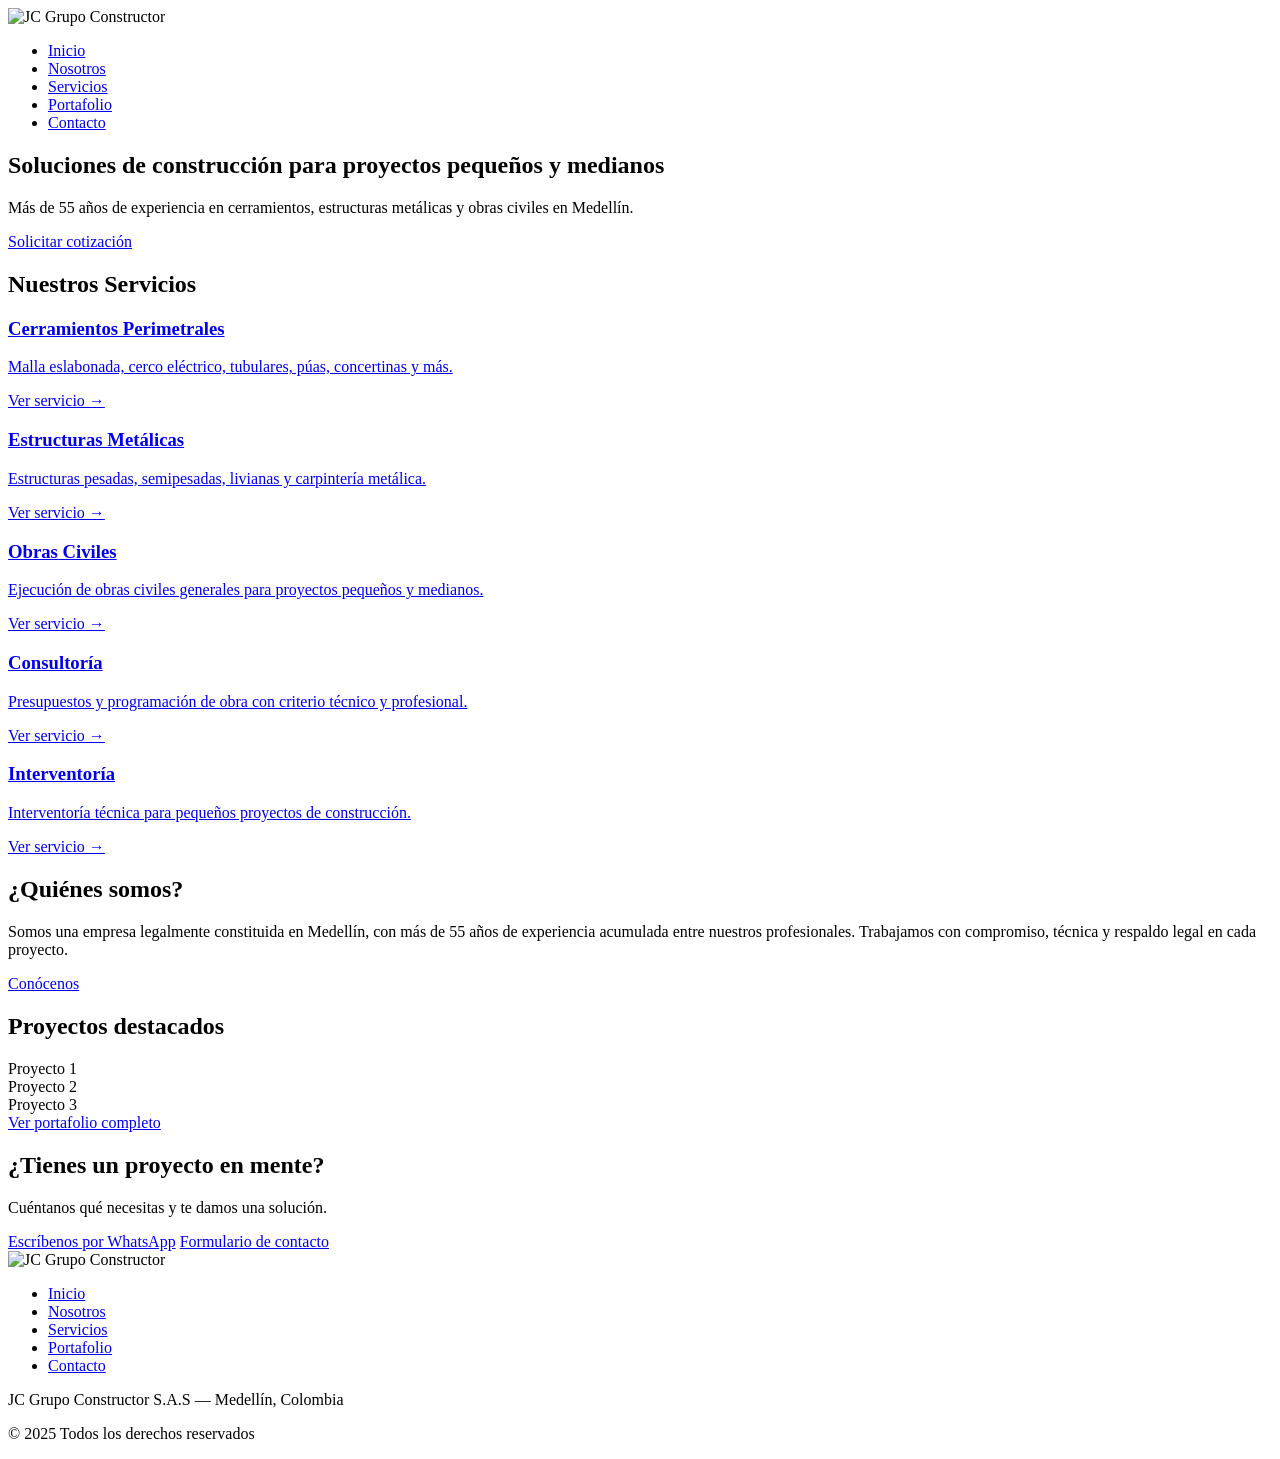
==== index.html @ 6efc6a11 "Estructura HTML completa de servicios" ====
<!DOCTYPE html>
<html lang="es">
<head>
    <meta charset="UTF-8">
    <meta name="viewport" content="width=device-width, initial-scale=1.0">
    <title>JC Grupo Constructor S.A.S</title>
    <link rel="stylesheet" href="css/main.css">
</head>
<body>

    <!-- NAVBAR -->
    <nav>
        <div class="logo">
            <img src="img/logo.png" alt="JC Grupo Constructor">
        </div>
        <ul>
            <li><a href="index.html" class="activo">Inicio</a></li>
            <li><a href="nosotros.html">Nosotros</a></li>
            <li><a href="servicios/index.html">Servicios</a></li>
            <li><a href="portafolio/index.html">Portafolio</a></li>
            <li><a href="contacto.html">Contacto</a></li>
        </ul>
    </nav>

    <!-- HERO -->
    <section id="hero">
        <h1>Soluciones de construcción para proyectos pequeños y medianos</h1>
        <p>Más de 55 años de experiencia en cerramientos, estructuras metálicas y obras civiles en Medellín.</p>
        <a href="contacto.html" class="btn-principal">Solicitar cotización</a>
    </section>

    <!-- SERVICIOS -->
    <section id="servicios">
        <h2>Nuestros Servicios</h2>
        <div class="servicios-grid">

            <a href="servicios/cerramientos.html" class="servicio-card">
                <h3>Cerramientos Perimetrales</h3>
                <p>Malla eslabonada, cerco eléctrico, tubulares, púas, concertinas y más.</p>
                <span>Ver servicio →</span>
            </a>

            <a href="servicios/estructuras.html" class="servicio-card">
                <h3>Estructuras Metálicas</h3>
                <p>Estructuras pesadas, semipesadas, livianas y carpintería metálica.</p>
                <span>Ver servicio →</span>
            </a>

            <a href="servicios/obras-civiles.html" class="servicio-card">
                <h3>Obras Civiles</h3>
                <p>Ejecución de obras civiles generales para proyectos pequeños y medianos.</p>
                <span>Ver servicio →</span>
            </a>

            <a href="servicios/consultoria.html" class="servicio-card">
                <h3>Consultoría</h3>
                <p>Presupuestos y programación de obra con criterio técnico y profesional.</p>
                <span>Ver servicio →</span>
            </a>

            <a href="servicios/interventoria.html" class="servicio-card">
                <h3>Interventoría</h3>
                <p>Interventoría técnica para pequeños proyectos de construcción.</p>
                <span>Ver servicio →</span>
            </a>

        </div>
    </section>

    <!-- NOSOTROS -->
    <section id="nosotros">
        <h2>¿Quiénes somos?</h2>
        <p>Somos una empresa legalmente constituida en Medellín, con más de 55 años de experiencia acumulada entre nuestros profesionales. Trabajamos con compromiso, técnica y respaldo legal en cada proyecto.</p>
        <a href="nosotros.html" class="btn-secundario">Conócenos</a>
    </section>

    <!-- PORTAFOLIO -->
    <section id="portafolio">
        <h2>Proyectos destacados</h2>
        <div class="portafolio-grid">
            <div class="proyecto-card">Proyecto 1</div>
            <div class="proyecto-card">Proyecto 2</div>
            <div class="proyecto-card">Proyecto 3</div>
        </div>
        <a href="portafolio/index.html" class="btn-secundario">Ver portafolio completo</a>
    </section>

    <!-- CONTACTO CTA -->
    <section id="contacto-cta">
        <h2>¿Tienes un proyecto en mente?</h2>
        <p>Cuéntanos qué necesitas y te damos una solución.</p>
        <a href="https://wa.me/573505253746" class="btn-whatsapp">Escríbenos por WhatsApp</a>
        <a href="contacto.html" class="btn-secundario">Formulario de contacto</a>
    </section>

    <!-- FOOTER -->
    <footer>
        <div class="footer-logo">
            <img src="img/logo.png" alt="JC Grupo Constructor">
        </div>
        <ul>
            <li><a href="index.html">Inicio</a></li>
            <li><a href="nosotros.html">Nosotros</a></li>
            <li><a href="servicios/index.html">Servicios</a></li>
            <li><a href="portafolio/index.html">Portafolio</a></li>
            <li><a href="contacto.html">Contacto</a></li>
        </ul>
        <p>JC Grupo Constructor S.A.S — Medellín, Colombia</p>
        <p>© 2025 Todos los derechos reservados</p>
    </footer>

    <script src="js/main.js"></script>
</body>
</html>
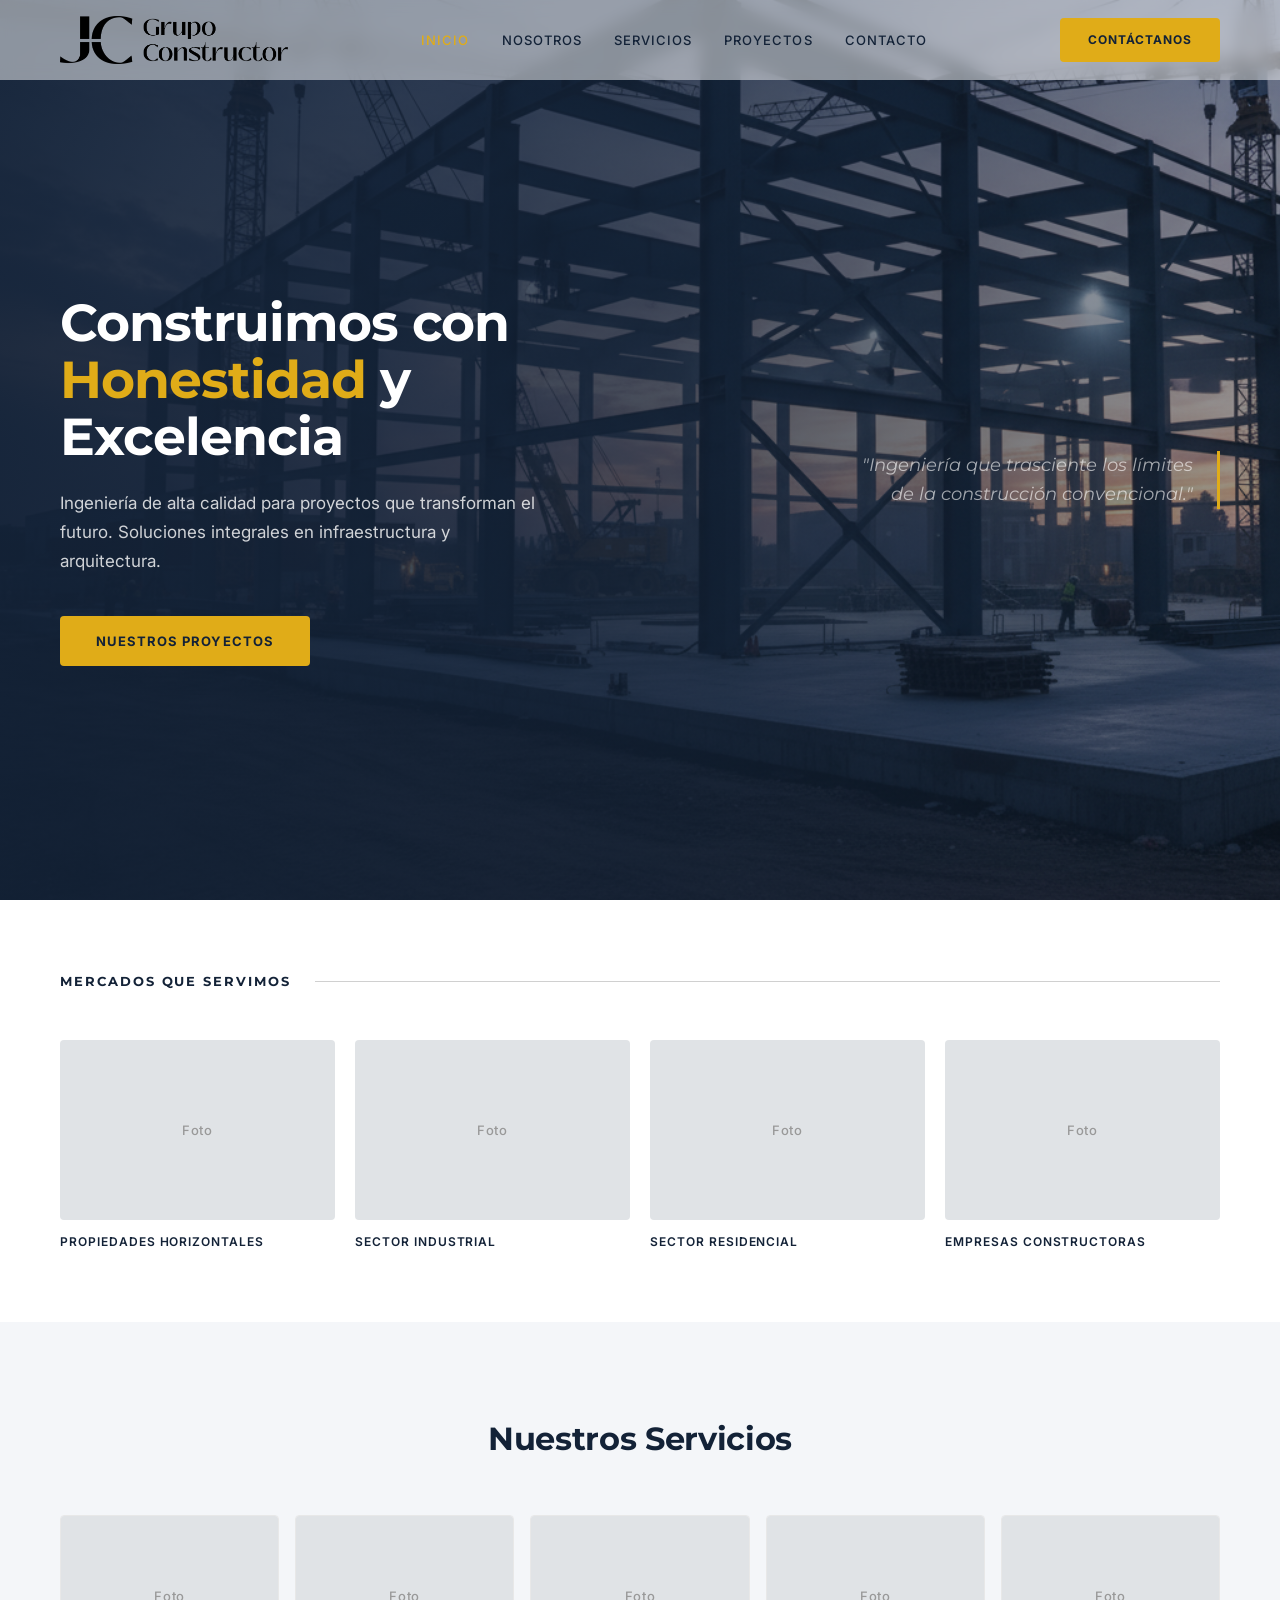
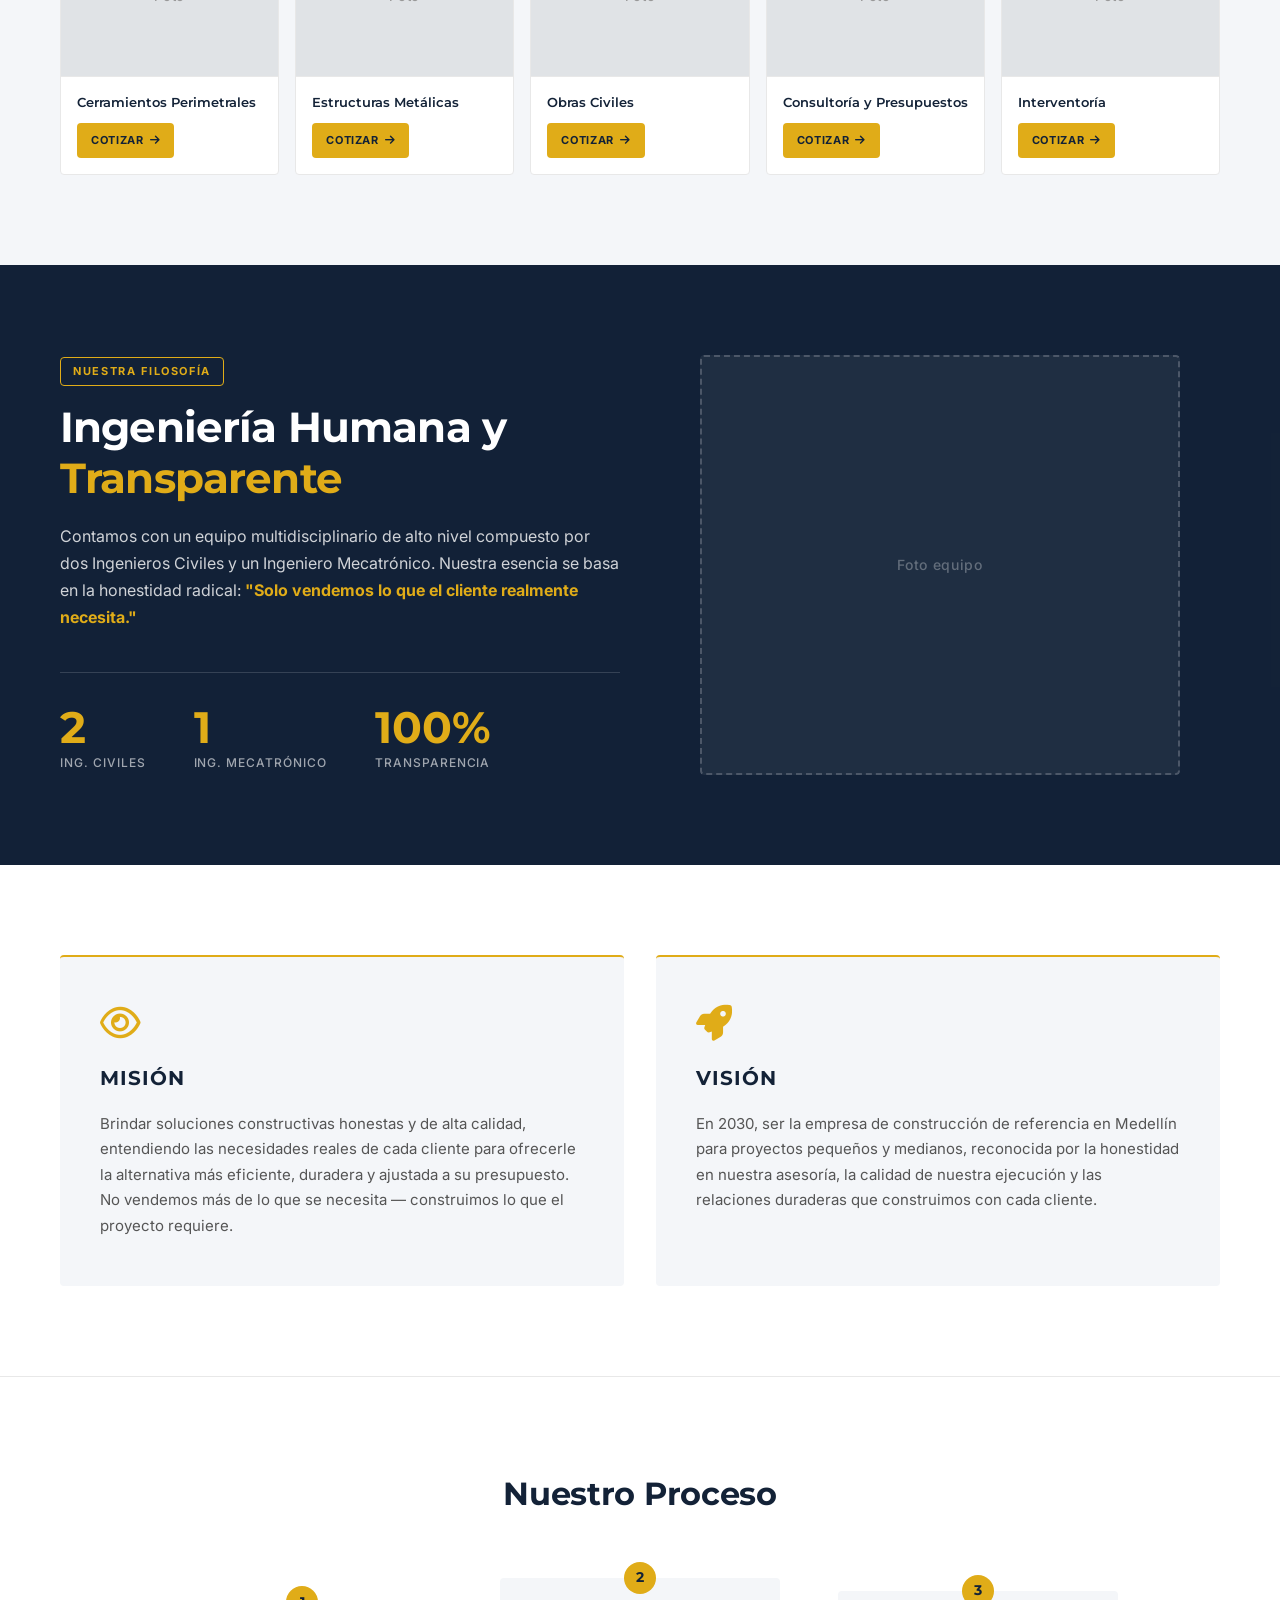
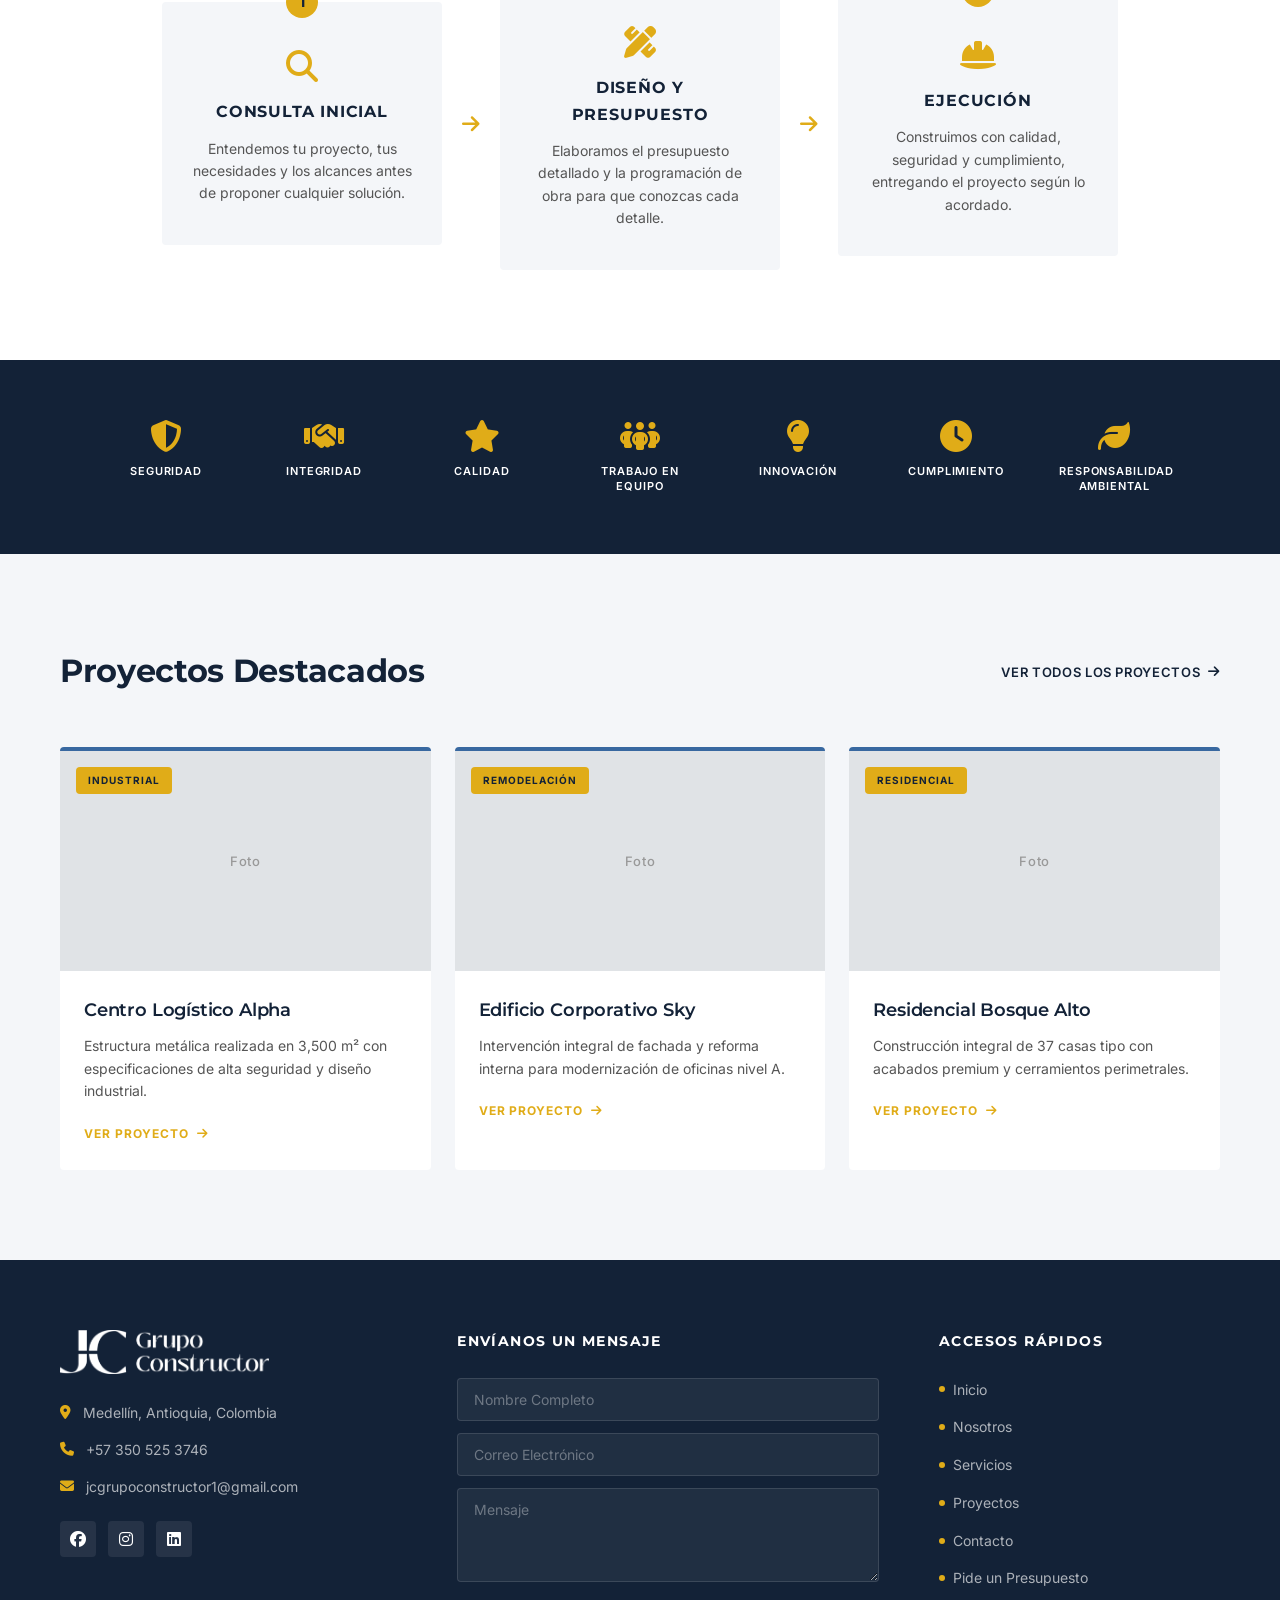
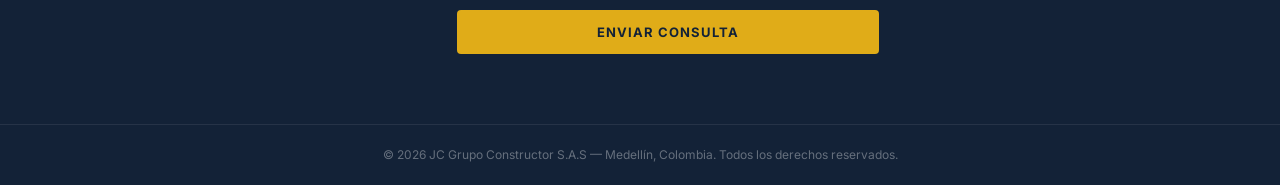
==== commit 9f5093eb: "Diseño home completo con CSS y estructura nueva" ====
--- a/index.html
+++ b/index.html
@@ -5,108 +5,303 @@
     <meta name="viewport" content="width=device-width, initial-scale=1.0">
     <title>JC Grupo Constructor S.A.S</title>
     <link rel="stylesheet" href="css/main.css">
+    <link rel="stylesheet" href="https://cdnjs.cloudflare.com/ajax/libs/font-awesome/6.5.0/css/all.min.css">
+    <link href="https://fonts.googleapis.com/css2?family=Montserrat:wght@400;500;600;700&family=Inter:wght@300;400;500;600&display=swap" rel="stylesheet">
 </head>
 <body>
 
     <!-- NAVBAR -->
-    <nav>
+    <nav id="navbar">
         <div class="logo">
-            <img src="img/logo.png" alt="JC Grupo Constructor">
+            <img src="img/JC Grupo Constructor negro 300.png" alt="JC Grupo Constructor">
         </div>
         <ul>
             <li><a href="index.html" class="activo">Inicio</a></li>
             <li><a href="nosotros.html">Nosotros</a></li>
             <li><a href="servicios/index.html">Servicios</a></li>
-            <li><a href="portafolio/index.html">Portafolio</a></li>
+            <li><a href="portafolio/index.html">Proyectos</a></li>
             <li><a href="contacto.html">Contacto</a></li>
         </ul>
+        <a href="contacto.html" class="btn-contacto-nav">Contáctanos</a>
     </nav>
 
     <!-- HERO -->
     <section id="hero">
-        <h1>Soluciones de construcción para proyectos pequeños y medianos</h1>
-        <p>Más de 55 años de experiencia en cerramientos, estructuras metálicas y obras civiles en Medellín.</p>
-        <a href="contacto.html" class="btn-principal">Solicitar cotización</a>
+        <div class="hero-overlay"></div>
+        <div class="hero-contenido">
+            <h1>Construimos con <span class="titulo-amarillo">Honestidad</span> y Excelencia</h1>
+            <p>Ingeniería de alta calidad para proyectos que transforman el futuro. Soluciones integrales en infraestructura y arquitectura.</p>
+            <a href="portafolio/index.html" class="btn-principal">Nuestros Proyectos</a>
+        </div>
+        <div class="hero-imagen-derecha">
+            <p class="hero-quote">"Ingeniería que trasciente los límites de la construcción convencional."</p>
+        </div>
+    </section>
+
+    <!-- MERCADOS -->
+    <section id="mercados">
+        <div class="seccion-header">
+            <h2>Mercados que Servimos</h2>
+            <div class="header-linea"></div>
+        </div>
+        <div class="mercados-grid">
+            <div class="mercado-card">
+                <div class="foto-placeholder">Foto</div>
+                <p>Propiedades Horizontales</p>
+            </div>
+            <div class="mercado-card">
+                <div class="foto-placeholder">Foto</div>
+                <p>Sector Industrial</p>
+            </div>
+            <div class="mercado-card">
+                <div class="foto-placeholder">Foto</div>
+                <p>Sector Residencial</p>
+            </div>
+            <div class="mercado-card">
+                <div class="foto-placeholder">Foto</div>
+                <p>Empresas Constructoras</p>
+            </div>
+        </div>
     </section>
 
     <!-- SERVICIOS -->
     <section id="servicios">
         <h2>Nuestros Servicios</h2>
         <div class="servicios-grid">
-
             <a href="servicios/cerramientos.html" class="servicio-card">
-                <h3>Cerramientos Perimetrales</h3>
-                <p>Malla eslabonada, cerco eléctrico, tubulares, púas, concertinas y más.</p>
-                <span>Ver servicio →</span>
-            </a>
-
+                <div class="foto-placeholder">Foto</div>
+                <div class="servicio-card-info">
+                    <h3>Cerramientos Perimetrales</h3>
+                    <span class="btn-leer">Cotizar <i class="fa-solid fa-arrow-right"></i></span>
+                </div>
+            </a>
             <a href="servicios/estructuras.html" class="servicio-card">
-                <h3>Estructuras Metálicas</h3>
-                <p>Estructuras pesadas, semipesadas, livianas y carpintería metálica.</p>
-                <span>Ver servicio →</span>
-            </a>
-
+                <div class="foto-placeholder">Foto</div>
+                <div class="servicio-card-info">
+                    <h3>Estructuras Metálicas</h3>
+                    <span class="btn-leer">Cotizar <i class="fa-solid fa-arrow-right"></i></span>
+                </div>
+            </a>
             <a href="servicios/obras-civiles.html" class="servicio-card">
-                <h3>Obras Civiles</h3>
-                <p>Ejecución de obras civiles generales para proyectos pequeños y medianos.</p>
-                <span>Ver servicio →</span>
-            </a>
-
+                <div class="foto-placeholder">Foto</div>
+                <div class="servicio-card-info">
+                    <h3>Obras Civiles</h3>
+                    <span class="btn-leer">Cotizar <i class="fa-solid fa-arrow-right"></i></span>
+                </div>
+            </a>
             <a href="servicios/consultoria.html" class="servicio-card">
-                <h3>Consultoría</h3>
-                <p>Presupuestos y programación de obra con criterio técnico y profesional.</p>
-                <span>Ver servicio →</span>
-            </a>
-
+                <div class="foto-placeholder">Foto</div>
+                <div class="servicio-card-info">
+                    <h3>Consultoría y Presupuestos</h3>
+                    <span class="btn-leer">Cotizar <i class="fa-solid fa-arrow-right"></i></span>
+                </div>
+            </a>
             <a href="servicios/interventoria.html" class="servicio-card">
-                <h3>Interventoría</h3>
-                <p>Interventoría técnica para pequeños proyectos de construcción.</p>
-                <span>Ver servicio →</span>
-            </a>
-
-        </div>
-    </section>
-
-    <!-- NOSOTROS -->
-    <section id="nosotros">
-        <h2>¿Quiénes somos?</h2>
-        <p>Somos una empresa legalmente constituida en Medellín, con más de 55 años de experiencia acumulada entre nuestros profesionales. Trabajamos con compromiso, técnica y respaldo legal en cada proyecto.</p>
-        <a href="nosotros.html" class="btn-secundario">Conócenos</a>
-    </section>
-
-    <!-- PORTAFOLIO -->
-    <section id="portafolio">
-        <h2>Proyectos destacados</h2>
-        <div class="portafolio-grid">
-            <div class="proyecto-card">Proyecto 1</div>
-            <div class="proyecto-card">Proyecto 2</div>
-            <div class="proyecto-card">Proyecto 3</div>
-        </div>
-        <a href="portafolio/index.html" class="btn-secundario">Ver portafolio completo</a>
-    </section>
-
-    <!-- CONTACTO CTA -->
-    <section id="contacto-cta">
-        <h2>¿Tienes un proyecto en mente?</h2>
-        <p>Cuéntanos qué necesitas y te damos una solución.</p>
-        <a href="https://wa.me/573505253746" class="btn-whatsapp">Escríbenos por WhatsApp</a>
-        <a href="contacto.html" class="btn-secundario">Formulario de contacto</a>
+                <div class="foto-placeholder">Foto</div>
+                <div class="servicio-card-info">
+                    <h3>Interventoría</h3>
+                    <span class="btn-leer">Cotizar <i class="fa-solid fa-arrow-right"></i></span>
+                </div>
+            </a>
+        </div>
+    </section>
+
+    <!-- SOBRE EMPRESA -->
+    <section id="sobre-empresa">
+        <div class="sobre-overlay"></div>
+        <div class="sobre-contenido">
+            <span class="sobre-etiqueta">Nuestra Filosofía</span>
+            <h2>Ingeniería Humana y <span class="titulo-amarillo">Transparente</span></h2>
+            <p>Contamos con un equipo multidisciplinario de alto nivel compuesto por dos Ingenieros Civiles y un Ingeniero Mecatrónico. Nuestra esencia se basa en la honestidad radical: <strong>"Solo vendemos lo que el cliente realmente necesita."</strong></p>
+            <div class="sobre-metricas">
+                <div class="metrica">
+                    <span class="metrica-numero">2</span>
+                    <span class="metrica-label">Ing. Civiles</span>
+                </div>
+                <div class="metrica">
+                    <span class="metrica-numero">1</span>
+                    <span class="metrica-label">Ing. Mecatrónico</span>
+                </div>
+                <div class="metrica">
+                    <span class="metrica-numero">100%</span>
+                    <span class="metrica-label">Transparencia</span>
+                </div>
+            </div>
+        </div>
+        <div class="sobre-foto">
+            <div class="foto-placeholder">Foto equipo</div>
+        </div>
+    </section>
+
+    <!-- VISIÓN Y MISIÓN -->
+    <section id="vision-mision">
+        <div class="vm-card">
+            <i class="fa-regular fa-eye vm-icono"></i>
+            <h3>Misión</h3>
+            <p>Brindar soluciones constructivas honestas y de alta calidad, entendiendo las necesidades reales de cada cliente para ofrecerle la alternativa más eficiente, duradera y ajustada a su presupuesto. No vendemos más de lo que se necesita — construimos lo que el proyecto requiere.</p>
+        </div>
+        <div class="vm-card">
+            <i class="fa-solid fa-rocket vm-icono"></i>
+            <h3>Visión</h3>
+            <p>En 2030, ser la empresa de construcción de referencia en Medellín para proyectos pequeños y medianos, reconocida por la honestidad en nuestra asesoría, la calidad de nuestra ejecución y las relaciones duraderas que construimos con cada cliente.</p>
+        </div>
+    </section>
+
+    <!-- PROCESO -->
+    <section id="proceso">
+        <h2>Nuestro Proceso</h2>
+        <div class="proceso-grid">
+            <div class="proceso-paso">
+                <span class="proceso-numero">1</span>
+                <i class="fa-solid fa-magnifying-glass proceso-icono"></i>
+                <h3>Consulta Inicial</h3>
+                <p>Entendemos tu proyecto, tus necesidades y los alcances antes de proponer cualquier solución.</p>
+            </div>
+            <div class="proceso-flecha"><i class="fa-solid fa-arrow-right"></i></div>
+            <div class="proceso-paso">
+                <span class="proceso-numero">2</span>
+                <i class="fa-solid fa-pen-ruler proceso-icono"></i>
+                <h3>Diseño y Presupuesto</h3>
+                <p>Elaboramos el presupuesto detallado y la programación de obra para que conozcas cada detalle.</p>
+            </div>
+            <div class="proceso-flecha"><i class="fa-solid fa-arrow-right"></i></div>
+            <div class="proceso-paso">
+                <span class="proceso-numero">3</span>
+                <i class="fa-solid fa-helmet-safety proceso-icono"></i>
+                <h3>Ejecución</h3>
+                <p>Construimos con calidad, seguridad y cumplimiento, entregando el proyecto según lo acordado.</p>
+            </div>
+        </div>
+    </section>
+
+    <!-- VALORES -->
+    <section id="valores">
+        <div class="valores-grid">
+            <div class="valor-item">
+                <i class="fa-solid fa-shield-halved valor-icono"></i>
+                <h3>Seguridad</h3>
+            </div>
+            <div class="valor-item">
+                <i class="fa-solid fa-handshake valor-icono"></i>
+                <h3>Integridad</h3>
+            </div>
+            <div class="valor-item">
+                <i class="fa-solid fa-star valor-icono"></i>
+                <h3>Calidad</h3>
+            </div>
+            <div class="valor-item">
+                <i class="fa-solid fa-people-group valor-icono"></i>
+                <h3>Trabajo en Equipo</h3>
+            </div>
+            <div class="valor-item">
+                <i class="fa-solid fa-lightbulb valor-icono"></i>
+                <h3>Innovación</h3>
+            </div>
+            <div class="valor-item">
+                <i class="fa-solid fa-clock valor-icono"></i>
+                <h3>Cumplimiento</h3>
+            </div>
+            <div class="valor-item">
+                <i class="fa-solid fa-leaf valor-icono"></i>
+                <h3>Responsabilidad Ambiental</h3>
+            </div>
+        </div>
+    </section>
+
+    <!-- PROYECTOS DESTACADOS -->
+    <section id="proyectos">
+        <div class="proyectos-header">
+            <h2>Proyectos Destacados</h2>
+            <a href="portafolio/index.html" class="ver-todos">Ver Todos los Proyectos <i class="fa-solid fa-arrow-right"></i></a>
+        </div>
+        <div class="proyectos-grid">
+            <div class="proyecto-card">
+                <div class="proyecto-foto">
+                    <div class="foto-placeholder">Foto</div>
+                    <span class="proyecto-etiqueta">Industrial</span>
+                </div>
+                <div class="proyecto-info">
+                    <h3>Centro Logístico Alpha</h3>
+                    <p>Estructura metálica realizada en 3,500 m² con especificaciones de alta seguridad y diseño industrial.</p>
+                    <a href="portafolio/index.html" class="proyecto-link">Ver Proyecto <i class="fa-solid fa-arrow-right"></i></a>
+                </div>
+            </div>
+            <div class="proyecto-card">
+                <div class="proyecto-foto">
+                    <div class="foto-placeholder">Foto</div>
+                    <span class="proyecto-etiqueta">Remodelación</span>
+                </div>
+                <div class="proyecto-info">
+                    <h3>Edificio Corporativo Sky</h3>
+                    <p>Intervención integral de fachada y reforma interna para modernización de oficinas nivel A.</p>
+                    <a href="portafolio/index.html" class="proyecto-link">Ver Proyecto <i class="fa-solid fa-arrow-right"></i></a>
+                </div>
+            </div>
+            <div class="proyecto-card">
+                <div class="proyecto-foto">
+                    <div class="foto-placeholder">Foto</div>
+                    <span class="proyecto-etiqueta">Residencial</span>
+                </div>
+                <div class="proyecto-info">
+                    <h3>Residencial Bosque Alto</h3>
+                    <p>Construcción integral de 37 casas tipo con acabados premium y cerramientos perimetrales.</p>
+                    <a href="portafolio/index.html" class="proyecto-link">Ver Proyecto <i class="fa-solid fa-arrow-right"></i></a>
+                </div>
+            </div>
+        </div>
     </section>
 
     <!-- FOOTER -->
-    <footer>
-        <div class="footer-logo">
-            <img src="img/logo.png" alt="JC Grupo Constructor">
-        </div>
-        <ul>
-            <li><a href="index.html">Inicio</a></li>
-            <li><a href="nosotros.html">Nosotros</a></li>
-            <li><a href="servicios/index.html">Servicios</a></li>
-            <li><a href="portafolio/index.html">Portafolio</a></li>
-            <li><a href="contacto.html">Contacto</a></li>
-        </ul>
-        <p>JC Grupo Constructor S.A.S — Medellín, Colombia</p>
-        <p>© 2025 Todos los derechos reservados</p>
+    <footer id="footer">
+        <div class="footer-grid">
+            <div class="footer-marca">
+                <img src="img/JC Grupo Constructor blanco 300.png" alt="JC Grupo Constructor" class="footer-logo">
+                <div class="footer-dato">
+                    <i class="fa-solid fa-location-dot"></i>
+                    <p>Medellín, Antioquia, Colombia</p>
+                </div>
+                <div class="footer-dato">
+                    <i class="fa-solid fa-phone"></i>
+                    <p>+57 350 525 3746</p>
+                </div>
+                <div class="footer-dato">
+                    <i class="fa-solid fa-envelope"></i>
+                    <p>jcgrupoconstructor1@gmail.com</p>
+                </div>
+                <div class="redes-sociales">
+                    <a href="#"><i class="fa-brands fa-facebook"></i></a>
+                    <a href="#"><i class="fa-brands fa-instagram"></i></a>
+                    <a href="#"><i class="fa-brands fa-linkedin"></i></a>
+                </div>
+            </div>
+            <div class="footer-formulario">
+                <h3>Envíanos un Mensaje</h3>
+                <div class="campo">
+                    <input type="text" placeholder="Nombre Completo">
+                </div>
+                <div class="campo">
+                    <input type="email" placeholder="Correo Electrónico">
+                </div>
+                <div class="campo">
+                    <textarea rows="4" placeholder="Mensaje"></textarea>
+                </div>
+                <button class="btn-principal">Enviar Consulta</button>
+            </div>
+            <div class="footer-links">
+                <h3>Accesos Rápidos</h3>
+                <ul>
+                    <li><a href="index.html">Inicio</a></li>
+                    <li><a href="nosotros.html">Nosotros</a></li>
+                    <li><a href="servicios/index.html">Servicios</a></li>
+                    <li><a href="portafolio/index.html">Proyectos</a></li>
+                    <li><a href="contacto.html">Contacto</a></li>
+                    <li><a href="servicios/consultoria.html">Pide un Presupuesto</a></li>
+                </ul>
+            </div>
+        </div>
+        <div class="footer-bottom">
+            <p>© 2026 JC Grupo Constructor S.A.S — Medellín, Colombia. Todos los derechos reservados.</p>
+        </div>
     </footer>
 
     <script src="js/main.js"></script>
--- a/css/main.css
+++ b/css/main.css
@@ -0,0 +1,983 @@
+/* ================================
+   IMPORTAR TIPOGRAFÍAS
+================================ */
+@import url('https://fonts.googleapis.com/css2?family=Montserrat:wght@400;500;600;700&family=Inter:wght@300;400;500;600&display=swap');
+
+/* ================================
+   VARIABLES
+================================ */
+:root {
+    --azul-principal: #132237;
+    --azul-medio: #3868a0;
+    --amarillo: #e0ac18;
+    --gris-claro: #f4f6f9;
+    --blanco: #ffffff;
+    --negro: #000000;
+    --texto-principal: #132237;
+    --texto-secundario: #555555;
+    --fuente-titulo: 'Montserrat', sans-serif;
+    --fuente-cuerpo: 'Inter', sans-serif;
+    --max-width: 1280px;
+    --radio: 4px;
+}
+
+/* ================================
+   RESET Y BASE
+================================ */
+* {
+    margin: 0;
+    padding: 0;
+    box-sizing: border-box;
+}
+
+html {
+    scroll-behavior: smooth;
+}
+
+body {
+    font-family: var(--fuente-cuerpo);
+    color: var(--texto-principal);
+    background-color: var(--blanco);
+    line-height: 1.7;
+}
+
+img {
+    max-width: 100%;
+    height: auto;
+    display: block;
+}
+
+a {
+    text-decoration: none;
+    color: inherit;
+}
+
+ul {
+    list-style: none;
+}
+
+/* ================================
+   NAVBAR
+================================ */
+#navbar {
+    position: fixed;
+    top: 0;
+    left: 0;
+    width: 100%;
+    background-color: rgba(255, 255, 255, 0.5);
+    backdrop-filter: blur(8px);
+    display: flex;
+    align-items: center;
+    justify-content: space-between;
+    padding: 16px 60px;
+    z-index: 1000;
+    transition: background-color 0.4s ease,
+                box-shadow 0.4s ease,
+                padding 0.4s ease;
+}
+
+#navbar.scrolled {
+    background-color: rgba(255, 255, 255, 0.97);
+    backdrop-filter: blur(12px);
+    box-shadow: 0 2px 24px rgba(19, 34, 55, 0.08);
+    padding: 12px 60px;
+}
+
+.logo img {
+    height: 48px;
+    width: auto;
+}
+
+#navbar ul {
+    display: flex;
+    gap: 32px;
+}
+
+#navbar ul li a {
+    font-family: var(--fuente-cuerpo);
+    font-size: 13px;
+    font-weight: 500;
+    color: var(--azul-principal);
+    letter-spacing: 0.08em;
+    text-transform: uppercase;
+    transition: color 0.3s ease;
+}
+
+#navbar ul li a:hover,
+#navbar ul li a.activo {
+    color: var(--amarillo);
+}
+
+.btn-contacto-nav {
+    background-color: var(--amarillo);
+    color: var(--azul-principal);
+    font-family: var(--fuente-cuerpo);
+    font-size: 12px;
+    font-weight: 700;
+    letter-spacing: 0.08em;
+    text-transform: uppercase;
+    padding: 12px 28px;
+    border-radius: var(--radio);
+    transition: background-color 0.3s ease, transform 0.2s ease;
+}
+
+.btn-contacto-nav:hover {
+    background-color: #c49a10;
+    transform: translateY(-2px);
+}
+
+/* ================================
+   HERO
+================================ */
+#hero {
+    min-height: 100vh;
+    position: relative;
+    background-image: url('../img/hero-imagen.png');
+    background-size: cover;
+    background-position: center;
+    background-color: var(--azul-principal);
+    display: flex;
+    align-items: center;
+    justify-content: space-between;
+    padding: 140px 60px 80px;
+    gap: 60px;
+}
+
+.hero-overlay {
+    position: absolute;
+    top: 0;
+    left: 0;
+    width: 100%;
+    height: 100%;
+    background: linear-gradient(
+        to right,
+        rgba(19, 34, 55, 0.92) 0%,
+        rgba(19, 34, 55, 0.75) 50%,
+        rgba(19, 34, 55, 0.4) 100%
+    );
+}
+
+.hero-contenido {
+    position: relative;
+    z-index: 1;
+    max-width: 560px;
+}
+
+.hero-contenido h1 {
+    font-family: var(--fuente-titulo);
+    font-size: 52px;
+    font-weight: 700;
+    color: var(--blanco);
+    line-height: 1.1;
+    letter-spacing: -0.02em;
+    margin-bottom: 24px;
+}
+
+.titulo-amarillo {
+    color: var(--amarillo);
+}
+
+.hero-contenido p {
+    font-size: 17px;
+    color: rgba(255, 255, 255, 0.8);
+    margin-bottom: 40px;
+    line-height: 1.7;
+    max-width: 480px;
+}
+
+.hero-imagen-derecha {
+    position: relative;
+    z-index: 1;
+    max-width: 380px;
+    text-align: right;
+}
+
+.hero-quote {
+    font-family: var(--fuente-titulo);
+    font-size: 18px;
+    font-style: italic;
+    font-weight: 400;
+    color: rgba(255, 255, 255, 0.6);
+    line-height: 1.6;
+    border-right: 3px solid var(--amarillo);
+    padding-right: 24px;
+}
+
+/* ================================
+   BOTONES
+================================ */
+.btn-principal {
+    display: inline-block;
+    background-color: var(--amarillo);
+    color: var(--azul-principal);
+    font-family: var(--fuente-cuerpo);
+    font-size: 13px;
+    font-weight: 700;
+    letter-spacing: 0.08em;
+    text-transform: uppercase;
+    padding: 14px 36px;
+    border-radius: var(--radio);
+    border: none;
+    cursor: pointer;
+    transition: background-color 0.3s ease, transform 0.2s ease;
+}
+
+.btn-principal:hover {
+    background-color: #c49a10;
+    transform: translateY(-2px);
+}
+
+.btn-secundario {
+    display: inline-block;
+    background-color: transparent;
+    color: var(--azul-principal);
+    font-family: var(--fuente-cuerpo);
+    font-size: 13px;
+    font-weight: 700;
+    letter-spacing: 0.08em;
+    text-transform: uppercase;
+    padding: 14px 36px;
+    border-radius: var(--radio);
+    border: 2px solid var(--azul-principal);
+    cursor: pointer;
+    transition: all 0.3s ease;
+}
+
+.btn-secundario:hover {
+    background-color: var(--azul-principal);
+    color: var(--blanco);
+}
+
+/* ================================
+   SECCIONES GENERALES
+================================ */
+section {
+    padding: 90px 60px;
+    max-width: 100%;
+}
+
+/* ================================
+   HEADER DE SECCIÓN CON LÍNEA
+================================ */
+.seccion-header {
+    display: flex;
+    align-items: center;
+    gap: 24px;
+    margin-bottom: 48px;
+}
+
+.seccion-header h2 {
+    font-family: var(--fuente-titulo);
+    font-size: 13px;
+    font-weight: 700;
+    color: var(--azul-principal);
+    letter-spacing: 0.15em;
+    text-transform: uppercase;
+    white-space: nowrap;
+    margin: 0;
+}
+
+.header-linea {
+    flex: 1;
+    height: 1px;
+    background-color: #d0d0d0;
+}
+
+/* ================================
+   MERCADOS
+================================ */
+#mercados {
+    background-color: var(--blanco);
+    padding: 70px 60px;
+}
+
+.mercados-grid {
+    display: grid;
+    grid-template-columns: repeat(4, 1fr);
+    gap: 20px;
+}
+
+.mercado-card {
+    overflow: hidden;
+    cursor: pointer;
+    transition: transform 0.3s ease;
+}
+
+.mercado-card:hover {
+    transform: translateY(-4px);
+}
+
+.mercado-card .foto-placeholder {
+    height: 180px;
+    margin-bottom: 12px;
+    border-radius: var(--radio);
+}
+
+.mercado-card p {
+    font-family: var(--fuente-cuerpo);
+    font-size: 12px;
+    font-weight: 600;
+    color: var(--azul-principal);
+    text-transform: uppercase;
+    letter-spacing: 0.08em;
+    margin: 0;
+}
+
+/* ================================
+   SERVICIOS
+================================ */
+#servicios {
+    background-color: var(--gris-claro);
+    text-align: center;
+}
+
+#servicios h2 {
+    font-family: var(--fuente-titulo);
+    font-size: 32px;
+    font-weight: 700;
+    color: var(--azul-principal);
+    margin-bottom: 48px;
+    letter-spacing: -0.01em;
+}
+
+.servicios-grid {
+    display: grid;
+    grid-template-columns: repeat(5, 1fr);
+    gap: 16px;
+}
+
+.servicio-card {
+    display: block;
+    background-color: var(--blanco);
+    overflow: hidden;
+    border-radius: var(--radio);
+    border: 1px solid #e8e8e8;
+    transition: transform 0.3s ease, box-shadow 0.3s ease;
+    cursor: pointer;
+}
+
+.servicio-card:hover {
+    transform: translateY(-4px);
+    box-shadow: 0 8px 24px rgba(19, 34, 55, 0.1);
+}
+
+.servicio-card .foto-placeholder {
+    height: 160px;
+    border: none;
+    border-radius: 0;
+}
+
+.servicio-card-info {
+    padding: 16px;
+    display: flex;
+    flex-direction: column;
+    gap: 12px;
+    border-top: 1px solid #e8e8e8;
+}
+
+.servicio-card-info h3 {
+    font-family: var(--fuente-titulo);
+    font-size: 13px;
+    font-weight: 600;
+    color: var(--azul-principal);
+    text-align: left;
+    line-height: 1.4;
+}
+
+.btn-leer {
+    display: inline-flex;
+    align-items: center;
+    gap: 6px;
+    background-color: var(--amarillo);
+    color: var(--azul-principal);
+    font-size: 11px;
+    font-weight: 700;
+    letter-spacing: 0.06em;
+    text-transform: uppercase;
+    padding: 8px 14px;
+    border-radius: var(--radio);
+    width: fit-content;
+    transition: background-color 0.3s ease;
+}
+
+.btn-leer:hover {
+    background-color: #c49a10;
+}
+
+/* ================================
+   SOBRE EMPRESA
+================================ */
+#sobre-empresa {
+    position: relative;
+    background-image: url('../img/sobre.jpg');
+    background-size: cover;
+    background-position: center;
+    background-color: var(--azul-principal);
+    display: flex;
+    align-items: center;
+    gap: 80px;
+    padding: 90px 60px;
+}
+
+.sobre-overlay {
+    position: absolute;
+    top: 0;
+    left: 0;
+    width: 100%;
+    height: 100%;
+    background-color: rgba(19, 34, 55, 0.88);
+}
+
+.sobre-contenido {
+    position: relative;
+    z-index: 1;
+    flex: 1;
+    max-width: 560px;
+}
+
+.sobre-etiqueta {
+    display: inline-block;
+    font-size: 11px;
+    font-weight: 700;
+    color: var(--amarillo);
+    letter-spacing: 0.15em;
+    text-transform: uppercase;
+    margin-bottom: 16px;
+    border: 1px solid var(--amarillo);
+    padding: 4px 12px;
+    border-radius: var(--radio);
+}
+
+.sobre-contenido h2 {
+    font-family: var(--fuente-titulo);
+    font-size: 42px;
+    font-weight: 700;
+    color: var(--blanco);
+    line-height: 1.2;
+    letter-spacing: -0.02em;
+    margin-bottom: 20px;
+}
+
+.sobre-contenido p {
+    font-size: 16px;
+    color: rgba(255, 255, 255, 0.8);
+    line-height: 1.7;
+    margin-bottom: 0;
+}
+
+.sobre-contenido strong {
+    color: var(--amarillo);
+}
+
+.sobre-metricas {
+    display: flex;
+    gap: 48px;
+    margin-top: 40px;
+    padding-top: 32px;
+    border-top: 1px solid rgba(255, 255, 255, 0.15);
+}
+
+.metrica {
+    display: flex;
+    flex-direction: column;
+    gap: 4px;
+}
+
+.metrica-numero {
+    font-family: var(--fuente-titulo);
+    font-size: 44px;
+    font-weight: 700;
+    color: var(--amarillo);
+    line-height: 1;
+}
+
+.metrica-label {
+    font-size: 12px;
+    font-weight: 500;
+    color: rgba(255, 255, 255, 0.6);
+    text-transform: uppercase;
+    letter-spacing: 0.08em;
+}
+
+.sobre-foto {
+    position: relative;
+    z-index: 1;
+    flex: 1;
+    max-width: 480px;
+    height: 420px;
+    border-radius: var(--radio);
+    overflow: hidden;
+}
+
+.sobre-foto .foto-placeholder {
+    width: 100%;
+    height: 100%;
+    background-color: rgba(255, 255, 255, 0.06);
+    border: 2px dashed rgba(255, 255, 255, 0.2);
+    display: flex;
+    align-items: center;
+    justify-content: center;
+    color: rgba(255, 255, 255, 0.3);
+    font-size: 14px;
+    border-radius: var(--radio);
+}
+
+/* ================================
+   VISIÓN Y MISIÓN
+================================ */
+#vision-mision {
+    background-color: var(--blanco);
+    display: grid;
+    grid-template-columns: 1fr 1fr;
+    gap: 32px;
+    padding: 90px 60px;
+}
+
+.vm-card {
+    padding: 48px 40px;
+    border-top: 2px solid var(--amarillo);
+    background-color: var(--gris-claro);
+    border-radius: var(--radio);
+    transition: transform 0.3s ease, box-shadow 0.3s ease;
+}
+
+.vm-card:hover {
+    transform: translateY(-4px);
+    box-shadow: 0 8px 24px rgba(19, 34, 55, 0.08);
+}
+
+.vm-icono {
+    font-size: 36px;
+    color: var(--amarillo);
+    margin-bottom: 20px;
+    display: block;
+}
+
+.vm-card h3 {
+    font-family: var(--fuente-titulo);
+    font-size: 20px;
+    font-weight: 700;
+    color: var(--azul-principal);
+    letter-spacing: 0.05em;
+    text-transform: uppercase;
+    margin-bottom: 16px;
+}
+
+.vm-card p {
+    font-size: 15px;
+    color: var(--texto-secundario);
+    line-height: 1.7;
+}
+
+/* ================================
+   PROCESO
+================================ */
+#proceso {
+    background-color: var(--blanco);
+    text-align: center;
+    border-top: 1px solid #e8e8e8;
+}
+
+#proceso h2 {
+    font-family: var(--fuente-titulo);
+    font-size: 32px;
+    font-weight: 700;
+    color: var(--azul-principal);
+    letter-spacing: -0.01em;
+    margin-bottom: 56px;
+}
+
+.proceso-grid {
+    display: flex;
+    align-items: center;
+    justify-content: center;
+    gap: 0;
+}
+
+.proceso-paso {
+    flex: 1;
+    max-width: 280px;
+    text-align: center;
+    padding: 40px 28px;
+    background-color: var(--gris-claro);
+    border-radius: var(--radio);
+    position: relative;
+    transition: transform 0.3s ease;
+}
+
+.proceso-paso:hover {
+    transform: translateY(-4px);
+}
+
+.proceso-numero {
+    position: absolute;
+    top: -16px;
+    left: 50%;
+    transform: translateX(-50%);
+    width: 32px;
+    height: 32px;
+    background-color: var(--amarillo);
+    color: var(--azul-principal);
+    font-family: var(--fuente-titulo);
+    font-size: 14px;
+    font-weight: 700;
+    display: flex;
+    align-items: center;
+    justify-content: center;
+    border-radius: 50%;
+}
+
+.proceso-icono {
+    font-size: 32px;
+    color: var(--amarillo);
+    margin-bottom: 16px;
+    display: block;
+    margin-top: 8px;
+}
+
+.proceso-paso h3 {
+    font-family: var(--fuente-titulo);
+    font-size: 16px;
+    font-weight: 700;
+    color: var(--azul-principal);
+    margin-bottom: 12px;
+    text-transform: uppercase;
+    letter-spacing: 0.05em;
+}
+
+.proceso-paso p {
+    font-size: 14px;
+    color: var(--texto-secundario);
+    line-height: 1.6;
+}
+
+.proceso-flecha {
+    font-size: 20px;
+    color: var(--amarillo);
+    padding: 0 20px;
+    flex-shrink: 0;
+}
+
+/* ================================
+   VALORES
+================================ */
+#valores {
+    background-color: var(--azul-principal);
+    padding: 60px;
+}
+
+.valores-grid {
+    display: flex;
+    flex-wrap: wrap;
+    justify-content: center;
+    gap: 48px;
+}
+
+.valor-item {
+    text-align: center;
+    width: 110px;
+}
+
+.valor-icono {
+    font-size: 32px;
+    color: var(--amarillo);
+    margin-bottom: 12px;
+    display: block;
+}
+
+.valor-item h3 {
+    font-family: var(--fuente-cuerpo);
+    font-size: 11px;
+    font-weight: 600;
+    color: var(--blanco);
+    text-transform: uppercase;
+    letter-spacing: 0.08em;
+    line-height: 1.4;
+}
+
+/* ================================
+   PROYECTOS DESTACADOS
+================================ */
+#proyectos {
+    background-color: var(--gris-claro);
+    padding: 90px 60px;
+}
+
+.proyectos-header {
+    display: flex;
+    align-items: center;
+    justify-content: space-between;
+    margin-bottom: 48px;
+}
+
+.proyectos-header h2 {
+    font-family: var(--fuente-titulo);
+    font-size: 32px;
+    font-weight: 700;
+    color: var(--azul-principal);
+    letter-spacing: -0.01em;
+}
+
+.ver-todos {
+    font-size: 13px;
+    font-weight: 600;
+    color: var(--azul-principal);
+    letter-spacing: 0.05em;
+    text-transform: uppercase;
+    display: flex;
+    align-items: center;
+    gap: 8px;
+    transition: gap 0.3s ease, color 0.3s ease;
+}
+
+.ver-todos:hover {
+    color: var(--amarillo);
+    gap: 12px;
+}
+
+.proyectos-grid {
+    display: grid;
+    grid-template-columns: repeat(3, 1fr);
+    gap: 24px;
+}
+
+.proyecto-card {
+    background-color: var(--blanco);
+    border-radius: var(--radio);
+    overflow: hidden;
+    border-top: 4px solid var(--azul-medio);
+    transition: transform 0.3s ease, box-shadow 0.3s ease;
+}
+
+.proyecto-card:hover {
+    transform: translateY(-4px);
+    box-shadow: 0 12px 32px rgba(19, 34, 55, 0.12);
+}
+
+.proyecto-foto {
+    position: relative;
+    overflow: hidden;
+}
+
+.proyecto-foto .foto-placeholder {
+    height: 220px;
+    border: none;
+    border-radius: 0;
+}
+
+.proyecto-etiqueta {
+    position: absolute;
+    top: 16px;
+    left: 16px;
+    background-color: var(--amarillo);
+    color: var(--azul-principal);
+    font-family: var(--fuente-cuerpo);
+    font-size: 10px;
+    font-weight: 700;
+    letter-spacing: 0.1em;
+    text-transform: uppercase;
+    padding: 5px 12px;
+    border-radius: var(--radio);
+}
+
+.proyecto-info {
+    padding: 24px;
+}
+
+.proyecto-info h3 {
+    font-family: var(--fuente-titulo);
+    font-size: 18px;
+    font-weight: 600;
+    color: var(--azul-principal);
+    margin-bottom: 10px;
+    letter-spacing: -0.01em;
+}
+
+.proyecto-info p {
+    font-size: 14px;
+    color: var(--texto-secundario);
+    line-height: 1.6;
+    margin-bottom: 16px;
+}
+
+.proyecto-link {
+    font-size: 12px;
+    font-weight: 700;
+    color: var(--amarillo);
+    letter-spacing: 0.08em;
+    text-transform: uppercase;
+    display: inline-flex;
+    align-items: center;
+    gap: 8px;
+    transition: gap 0.3s ease;
+}
+
+.proyecto-link:hover {
+    gap: 12px;
+}
+
+/* ================================
+   FOOTER
+================================ */
+#footer {
+    background-color: var(--azul-principal);
+    padding: 0;
+}
+
+.footer-grid {
+    display: grid;
+    grid-template-columns: 1.2fr 1.5fr 1fr;
+    gap: 60px;
+    padding: 70px 60px;
+    border-bottom: 1px solid rgba(255, 255, 255, 0.08);
+}
+
+.footer-logo {
+    height: 44px;
+    width: auto;
+    margin-bottom: 28px;
+}
+
+.footer-dato {
+    display: flex;
+    align-items: flex-start;
+    gap: 12px;
+    margin-bottom: 16px;
+}
+
+.footer-dato i {
+    color: var(--amarillo);
+    font-size: 14px;
+    margin-top: 3px;
+    flex-shrink: 0;
+}
+
+.footer-dato p {
+    font-size: 14px;
+    color: rgba(255, 255, 255, 0.65);
+    line-height: 1.5;
+    margin: 0;
+}
+
+.redes-sociales {
+    display: flex;
+    gap: 12px;
+    margin-top: 24px;
+}
+
+.redes-sociales a {
+    width: 36px;
+    height: 36px;
+    background-color: rgba(255, 255, 255, 0.08);
+    display: flex;
+    align-items: center;
+    justify-content: center;
+    color: var(--blanco);
+    font-size: 16px;
+    border-radius: var(--radio);
+    transition: background-color 0.3s ease;
+}
+
+.redes-sociales a:hover {
+    background-color: var(--amarillo);
+    color: var(--azul-principal);
+}
+
+.footer-formulario h3,
+.footer-links h3 {
+    font-family: var(--fuente-titulo);
+    font-size: 14px;
+    font-weight: 700;
+    color: var(--blanco);
+    letter-spacing: 0.1em;
+    text-transform: uppercase;
+    margin-bottom: 24px;
+}
+
+.footer-formulario .campo {
+    margin-bottom: 12px;
+}
+
+.footer-formulario input,
+.footer-formulario textarea {
+    width: 100%;
+    padding: 12px 16px;
+    background-color: rgba(255, 255, 255, 0.06);
+    border: 1px solid rgba(255, 255, 255, 0.12);
+    border-radius: var(--radio);
+    color: var(--blanco);
+    font-family: var(--fuente-cuerpo);
+    font-size: 14px;
+    outline: none;
+    transition: border-color 0.3s ease;
+}
+
+.footer-formulario input::placeholder,
+.footer-formulario textarea::placeholder {
+    color: rgba(255, 255, 255, 0.35);
+}
+
+.footer-formulario input:focus,
+.footer-formulario textarea:focus {
+    border-color: var(--amarillo);
+}
+
+.footer-formulario .btn-principal {
+    margin-top: 8px;
+    width: 100%;
+    text-align: center;
+}
+
+.footer-links ul {
+    display: flex;
+    flex-direction: column;
+    gap: 14px;
+}
+
+.footer-links ul li a {
+    font-size: 14px;
+    color: rgba(255, 255, 255, 0.65);
+    transition: color 0.3s ease;
+    display: flex;
+    align-items: center;
+    gap: 8px;
+}
+
+.footer-links ul li a::before {
+    content: '';
+    width: 6px;
+    height: 6px;
+    background-color: var(--amarillo);
+    border-radius: 50%;
+    flex-shrink: 0;
+}
+
+.footer-links ul li a:hover {
+    color: var(--amarillo);
+}
+
+.footer-bottom {
+    padding: 20px 60px;
+    text-align: center;
+}
+
+.footer-bottom p {
+    font-size: 12px;
+    color: rgba(255, 255, 255, 0.35);
+}
+
+/* ================================
+   PLACEHOLDER GENERAL
+================================ */
+.foto-placeholder {
+    background-color: #e0e3e6;
+    border: none;
+    height: 200px;
+    display: flex;
+    align-items: center;
+    justify-content: center;
+    color: #999;
+    font-size: 13px;
+    font-weight: 500;
+    letter-spacing: 0.05em;
+}
